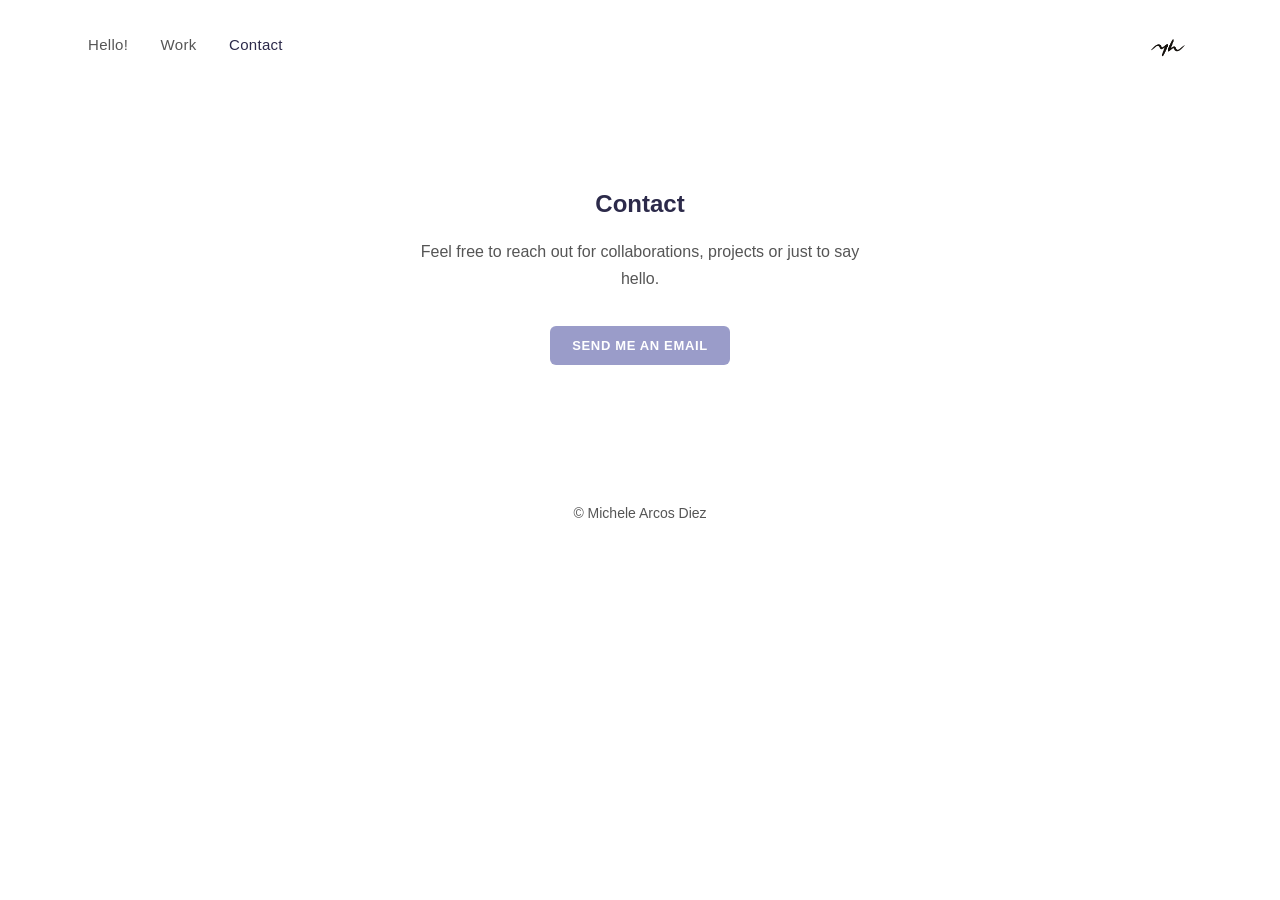
==== contact.html @ 5dc54e2b "Initial portfolio site" ====
<!DOCTYPE html>
<html lang="en">
<head>
<meta charset="UTF-8">
<meta name="viewport" content="width=device-width, initial-scale=1.0">
<title>Contact - Michele Arcos Diez</title>
<link rel="stylesheet" href="css/style.css">
</head>
<body>

<nav class="nav">
  <div class="nav-links">
    <a href="index.html">Hello!</a>
    <a href="work.html">Work</a>
    <a href="contact.html" class="active">Contact</a>
  </div>
  <a href="index.html" class="nav-logo"><img src="images/logo.png" alt="Michele Arcos Diez"></a>
</nav>

<section class="contact-box">
  <h1>Contact</h1>
  <p>Feel free to reach out for collaborations, projects or just to say hello.</p>
  <a class="btn" href="mailto:TU-EMAIL@ejemplo.com">SEND ME AN EMAIL</a>
</section>

<footer style="text-align:center; border-top:none;">
  &copy; Michele Arcos Diez
</footer>

</body>
</html>
---- css/style.css ----
:root {
  --ink: #2c2a4a;
  --bg: #ffffff;
  --stripe: #f4f3f7;
  --muted: #555;
  --accent: #9a9cc9;
}

* { box-sizing: border-box; }

body {
  margin: 0;
  font-family: -apple-system, "Segoe UI", Helvetica, Arial, sans-serif;
  color: var(--ink);
  background: var(--bg);
}

a { color: inherit; text-decoration: none; }

.nav {
  display: flex;
  align-items: center;
  justify-content: space-between;
  padding: 28px 48px;
  max-width: 1200px;
  margin: 0 auto;
}

.nav-links a {
  margin-right: 28px;
  font-size: 15px;
  letter-spacing: 0.02em;
  color: var(--muted);
}

.nav-links a.active,
.nav-links a:hover {
  color: var(--ink);
}

.nav-logo img { height: 34px; display: block; }

.hero {
  background-image: repeating-linear-gradient(90deg, var(--stripe) 0 40px, #ffffff 40px 80px);
  padding: 60px 48px 100px;
}

.hero-inner {
  max-width: 1200px;
  margin: 0 auto;
  display: grid;
  grid-template-columns: 1.1fr 0.9fr;
  gap: 40px;
  align-items: center;
}

.hero h1 {
  font-size: 32px;
  margin-bottom: 18px;
}

.hero p {
  color: #333;
  line-height: 1.6;
  margin-bottom: 18px;
  max-width: 560px;
}

.hero-photo img {
  width: 100%;
  max-width: 420px;
  display: block;
  margin: 0 auto;
}

.btn-row { margin-top: 28px; display: flex; gap: 16px; }

.btn {
  background: var(--accent);
  color: #fff;
  padding: 12px 22px;
  border-radius: 6px;
  font-size: 13px;
  letter-spacing: 0.05em;
  font-weight: 600;
  display: inline-block;
}

.btn:hover { background: var(--ink); color: #fff; }

.section {
  max-width: 1200px;
  margin: 0 auto;
  padding: 60px 48px;
}

.work-grid {
  display: grid;
  grid-template-columns: repeat(2, 1fr);
  gap: 4px;
}

.work-card {
  position: relative;
  aspect-ratio: 1 / 1;
  overflow: hidden;
  display: block;
}

.work-card img {
  width: 100%;
  height: 100%;
  object-fit: cover;
  transition: transform 0.4s ease;
}

.work-card:hover img { transform: scale(1.05); }

.work-card .label {
  position: absolute;
  inset: 0;
  display: flex;
  align-items: center;
  justify-content: center;
  color: #fff;
  font-size: 22px;
  font-weight: 700;
  letter-spacing: 0.06em;
  background: rgba(0,0,0,0.15);
  text-align: center;
  padding: 20px;
}

.project-header {
  max-width: 900px;
  margin: 0 auto;
  padding: 70px 48px 30px;
  text-align: left;
}

.project-header h1 {
  font-size: 30px;
  margin-bottom: 16px;
}

.project-header p {
  color: var(--muted);
  line-height: 1.7;
}

.project-images {
  max-width: 1200px;
  margin: 0 auto;
  padding: 0 48px 80px;
  display: flex;
  flex-direction: column;
  gap: 18px;
}

.project-images img {
  width: 100%;
  display: block;
  border-radius: 4px;
}

.back-link {
  display: inline-block;
  margin: 0 48px 40px;
  color: var(--muted);
  font-size: 14px;
}

.back-link:hover { color: var(--ink); }

footer {
  padding: 40px 48px 60px;
  max-width: 1200px;
  margin: 0 auto;
  color: var(--muted);
  font-size: 14px;
  border-top: 1px solid #eee;
}

.contact-box {
  max-width: 560px;
  margin: 0 auto;
  padding: 80px 48px 100px;
  text-align: center;
}

.contact-box h1 { margin-bottom: 20px; }
.contact-box p { color: var(--muted); line-height: 1.7; margin-bottom: 24px; }
.contact-box .btn { margin-top: 10px; }

@media (max-width: 720px) {
  .hero-inner { grid-template-columns: 1fr; }
  .work-grid { grid-template-columns: 1fr; }
  .nav { padding: 20px; }
  .section, .project-header, .project-images { padding-left: 20px; padding-right: 20px; }
}
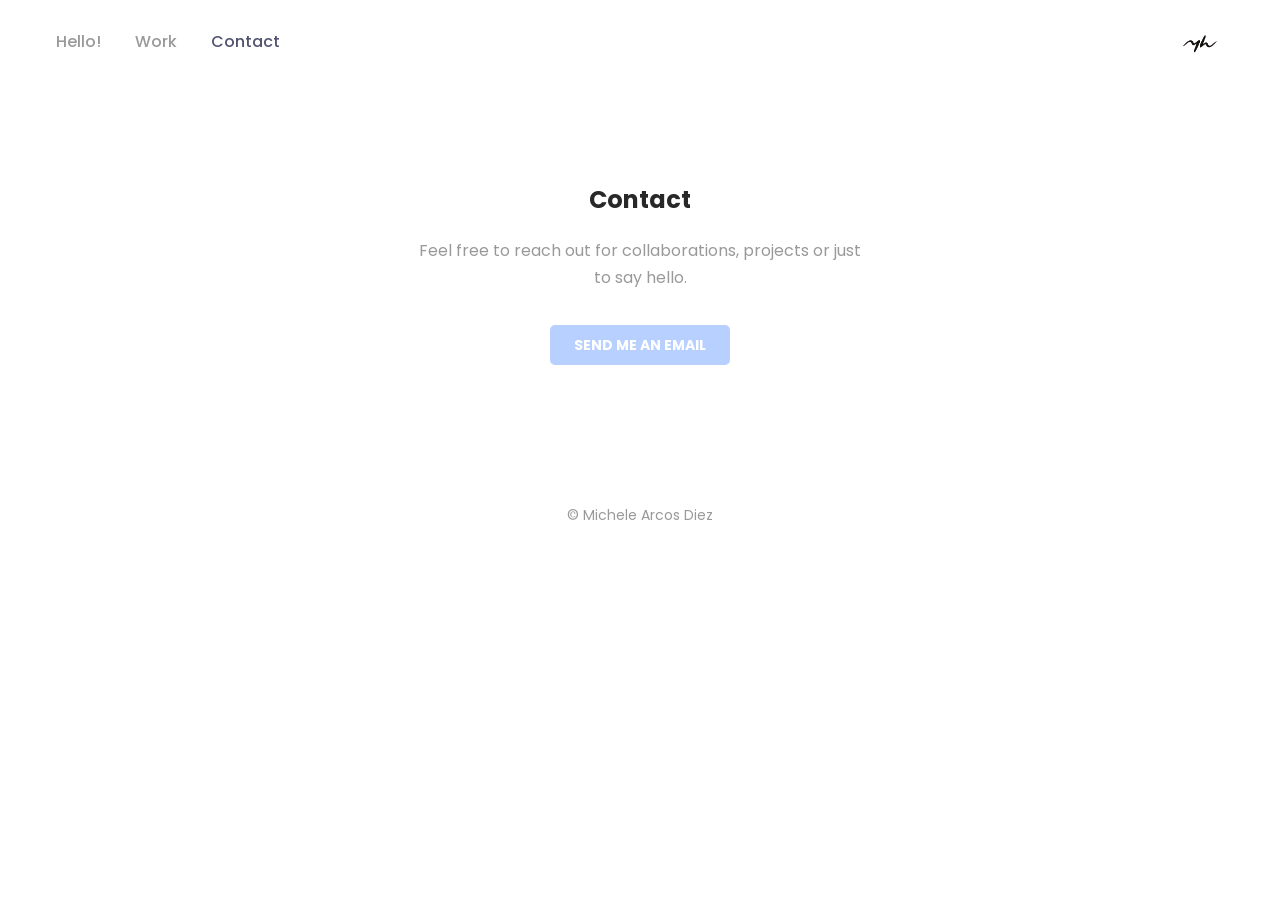
==== commit a320d229: "Set contact email to arcosmichele4@gmail.com Co-Authored-By: Claude Sonnet 5 <noreply@anthropic.com>" ====
--- a/contact.html
+++ b/contact.html
@@ -20,7 +20,7 @@
 <section class="contact-box">
   <h1>Contact</h1>
   <p>Feel free to reach out for collaborations, projects or just to say hello.</p>
-  <a class="btn" href="mailto:TU-EMAIL@ejemplo.com">SEND ME AN EMAIL</a>
+  <a class="btn" href="mailto:arcosmichele4@gmail.com">SEND ME AN EMAIL</a>
 </section>
 
 <footer style="text-align:center; border-top:none;">
--- a/css/style.css
+++ b/css/style.css
@@ -1,18 +1,26 @@
+@import url('https://fonts.googleapis.com/css2?family=Poppins:wght@400;500;600;700&display=swap');
+
 :root {
-  --ink: #2c2a4a;
-  --bg: #ffffff;
-  --stripe: #f4f3f7;
-  --muted: #555;
-  --accent: #9a9cc9;
+  --hero-heading: #515370;
+  --title: #282828;
+  --text-muted: #777777;
+  --text-soft: #999999;
+  --btn-bg: #b8d0ff;
+  --btn-bg-hover: #97b8f5;
+  --stripe-white: #ffffff;
+  --stripe-gray: #ececec;
+  --stripe-hover: #b8d0ff;
 }
 
 * { box-sizing: border-box; }
+
+html { scroll-behavior: smooth; }
 
 body {
   margin: 0;
-  font-family: -apple-system, "Segoe UI", Helvetica, Arial, sans-serif;
-  color: var(--ink);
-  background: var(--bg);
+  font-family: 'Poppins', -apple-system, "Segoe UI", Helvetica, Arial, sans-serif;
+  color: var(--title);
+  background: #ffffff;
 }
 
 a { color: inherit; text-decoration: none; }
@@ -21,77 +29,119 @@
   display: flex;
   align-items: center;
   justify-content: space-between;
-  padding: 28px 48px;
-  max-width: 1200px;
-  margin: 0 auto;
+  padding: 24px 56px;
+  max-width: 1280px;
+  margin: 0 auto;
+  position: relative;
+  z-index: 10;
 }
 
 .nav-links a {
-  margin-right: 28px;
-  font-size: 15px;
-  letter-spacing: 0.02em;
-  color: var(--muted);
+  margin-right: 30px;
+  font-size: 16px;
+  font-weight: 500;
+  color: var(--text-soft);
+  transition: color 0.2s ease;
 }
 
 .nav-links a.active,
 .nav-links a:hover {
-  color: var(--ink);
+  color: var(--hero-heading);
 }
 
 .nav-logo img { height: 34px; display: block; }
 
+/* ---------- Hero ---------- */
+
 .hero {
-  background-image: repeating-linear-gradient(90deg, var(--stripe) 0 40px, #ffffff 40px 80px);
-  padding: 60px 48px 100px;
+  position: relative;
+  overflow: hidden;
+}
+
+.hero-stripes {
+  position: absolute;
+  inset: 0;
+  display: flex;
+  z-index: 0;
+}
+
+.hero-stripes .stripe {
+  flex: 1 0 42px;
+  background: var(--stripe-white);
+  transition: background-color 0.25s ease, transform 0.25s ease;
+}
+
+.hero-stripes .stripe:nth-child(even) {
+  background: var(--stripe-gray);
+}
+
+.hero-stripes .stripe:hover {
+  background: var(--stripe-hover);
+  transform: scaleY(1.015);
 }
 
 .hero-inner {
-  max-width: 1200px;
+  position: relative;
+  z-index: 1;
+  max-width: 1280px;
   margin: 0 auto;
   display: grid;
-  grid-template-columns: 1.1fr 0.9fr;
-  gap: 40px;
-  align-items: center;
-}
+  grid-template-columns: 1.15fr 0.85fr;
+  gap: 24px;
+  align-items: end;
+  padding: 60px 56px 0;
+  pointer-events: none;
+}
+
+.hero-text { pointer-events: auto; padding-bottom: 90px; }
 
 .hero h1 {
-  font-size: 32px;
-  margin-bottom: 18px;
+  font-size: 25px;
+  font-weight: 700;
+  color: var(--hero-heading);
+  margin: 0 0 20px;
 }
 
 .hero p {
-  color: #333;
-  line-height: 1.6;
-  margin-bottom: 18px;
-  max-width: 560px;
-}
+  color: var(--text-muted);
+  font-size: 16px;
+  line-height: 1.7;
+  margin: 0 0 16px;
+  max-width: 540px;
+}
+
+.hero-photo { pointer-events: none; display: flex; justify-content: flex-end; }
 
 .hero-photo img {
   width: 100%;
-  max-width: 420px;
+  max-width: 320px;
   display: block;
-  margin: 0 auto;
-}
-
-.btn-row { margin-top: 28px; display: flex; gap: 16px; }
+}
+
+.btn-row { margin-top: 26px; display: flex; gap: 14px; pointer-events: auto; }
 
 .btn {
-  background: var(--accent);
+  background: var(--btn-bg);
   color: #fff;
-  padding: 12px 22px;
-  border-radius: 6px;
-  font-size: 13px;
-  letter-spacing: 0.05em;
-  font-weight: 600;
-  display: inline-block;
-}
-
-.btn:hover { background: var(--ink); color: #fff; }
+  padding: 0 24px;
+  height: 40px;
+  border-radius: 5px;
+  font-size: 14px;
+  font-weight: 700;
+  display: inline-flex;
+  align-items: center;
+  justify-content: center;
+  transition: background-color 0.2s ease;
+}
+
+.btn:hover { background: var(--btn-bg-hover); }
+
+/* ---------- Generic sections ---------- */
 
 .section {
-  max-width: 1200px;
-  margin: 0 auto;
-  padding: 60px 48px;
+  max-width: 1280px;
+  margin: 0 auto;
+  padding: 60px 56px;
 }
 
 .work-grid {
@@ -125,7 +175,7 @@
   color: #fff;
   font-size: 22px;
   font-weight: 700;
-  letter-spacing: 0.06em;
+  letter-spacing: 0.04em;
   background: rgba(0,0,0,0.15);
   text-align: center;
   padding: 20px;
@@ -134,24 +184,27 @@
 .project-header {
   max-width: 900px;
   margin: 0 auto;
-  padding: 70px 48px 30px;
+  padding: 70px 56px 30px;
   text-align: left;
 }
 
 .project-header h1 {
   font-size: 30px;
+  font-weight: 700;
+  color: var(--title);
   margin-bottom: 16px;
 }
 
 .project-header p {
-  color: var(--muted);
+  color: var(--text-soft);
+  font-size: 15px;
   line-height: 1.7;
 }
 
 .project-images {
-  max-width: 1200px;
-  margin: 0 auto;
-  padding: 0 48px 80px;
+  max-width: 1280px;
+  margin: 0 auto;
+  padding: 0 56px 80px;
   display: flex;
   flex-direction: column;
   gap: 18px;
@@ -165,18 +218,18 @@
 
 .back-link {
   display: inline-block;
-  margin: 0 48px 40px;
-  color: var(--muted);
+  margin: 0 56px 40px;
+  color: var(--text-soft);
   font-size: 14px;
 }
 
-.back-link:hover { color: var(--ink); }
+.back-link:hover { color: var(--hero-heading); }
 
 footer {
-  padding: 40px 48px 60px;
-  max-width: 1200px;
-  margin: 0 auto;
-  color: var(--muted);
+  padding: 40px 56px 60px;
+  max-width: 1280px;
+  margin: 0 auto;
+  color: var(--text-soft);
   font-size: 14px;
   border-top: 1px solid #eee;
 }
@@ -184,17 +237,21 @@
 .contact-box {
   max-width: 560px;
   margin: 0 auto;
-  padding: 80px 48px 100px;
+  padding: 80px 56px 100px;
   text-align: center;
 }
 
-.contact-box h1 { margin-bottom: 20px; }
-.contact-box p { color: var(--muted); line-height: 1.7; margin-bottom: 24px; }
-.contact-box .btn { margin-top: 10px; }
-
-@media (max-width: 720px) {
-  .hero-inner { grid-template-columns: 1fr; }
+.contact-box h1 { color: var(--title); font-weight: 700; margin-bottom: 20px; }
+.contact-box p { color: var(--text-soft); line-height: 1.7; margin-bottom: 24px; }
+.contact-box .btn { margin-top: 10px; display: inline-flex; }
+
+@media (max-width: 780px) {
+  .hero-inner { grid-template-columns: 1fr; padding-top: 60px; }
+  .hero-photo { justify-content: center; margin-bottom: 24px; }
+  .hero-photo img { max-width: 220px; }
+  .hero-text { padding-bottom: 50px; }
   .work-grid { grid-template-columns: 1fr; }
   .nav { padding: 20px; }
   .section, .project-header, .project-images { padding-left: 20px; padding-right: 20px; }
-}
+  footer, .back-link { margin-left: 20px; margin-right: 20px; }
+}
